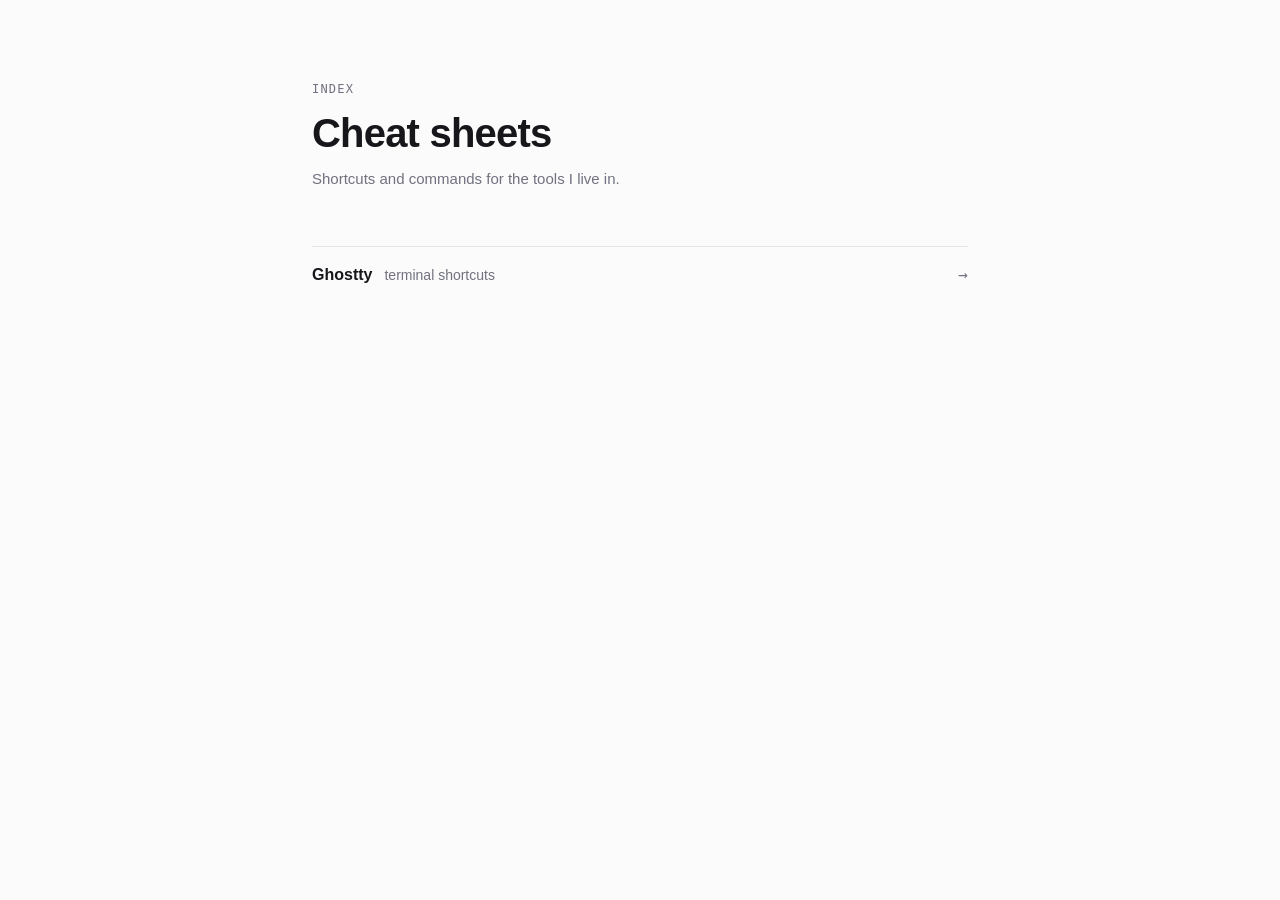
==== index.html @ f6c03f24 "initial commit" ====
<!doctype html>
<html lang="en">
  <head>
    <meta charset="utf-8" />
    <meta name="viewport" content="width=device-width, initial-scale=1" />
    <title>Cheat sheets</title>
    <meta name="description" content="Personal cheat sheets for tools I use." />
    <link
      rel="icon"
      href="data:image/svg+xml,%3Csvg%20xmlns='http://www.w3.org/2000/svg'%20viewBox='0%200%20100%20100'%3E%3Ctext%20y='.9em'%20font-size='90'%3E%E2%8C%A8%3C/text%3E%3C/svg%3E"
    />
    <link rel="stylesheet" href="assets/style.css" />
  </head>
  <body>
    <header class="masthead">
      <p class="eyebrow">Index</p>
      <h1>Cheat sheets</h1>
      <p class="lede">Shortcuts and commands for the tools I live in.</p>
    </header>

    <main>
      <ul class="sheets">
        <!-- Add a sheet: copy one <li>. -->
        <li>
          <a href="ghostty.html">
            <span class="name">Ghostty</span>
            <span class="desc">terminal shortcuts</span>
            <span class="arrow">→</span>
          </a>
        </li>
      </ul>
    </main>
  </body>
</html>
---- assets/style.css ----
/* ---------------------------------------------------------------------------
   cheatsheets — shared stylesheet
   One column, hairline rules, monospaced key chips. No JS, no dependencies.
   Tweak the custom properties below and every sheet follows.
   --------------------------------------------------------------------------- */

:root {
  color-scheme: light dark;

  --font-sans: -apple-system, BlinkMacSystemFont, "Segoe UI", Roboto, Helvetica,
    Arial, sans-serif;
  --font-mono: ui-monospace, SFMono-Regular, "SF Mono", Menlo, Consolas,
    monospace;

  --bg: #fbfbfc;
  --text: #17171b;
  --muted: #71717f;
  --line: rgba(20, 20, 30, 0.09);
  --hover: rgba(20, 20, 30, 0.03);
  --accent: #6c4ff6;

  --kbd-bg: #fff;
  --kbd-line: rgba(20, 20, 30, 0.15);
  --kbd-shadow: 0 1px 0 rgba(20, 20, 30, 0.05);

  --measure: 44rem;
}

@media (prefers-color-scheme: dark) {
  :root {
    --bg: #0e0e11;
    --text: #ededf2;
    --muted: #9797a4;
    --line: rgba(255, 255, 255, 0.1);
    --hover: rgba(255, 255, 255, 0.035);
    --accent: #a996ff;

    --kbd-bg: #1c1c21;
    --kbd-line: rgba(255, 255, 255, 0.14);
    --kbd-shadow: 0 1px 0 rgba(0, 0, 0, 0.35);
  }
}

*,
*::before,
*::after {
  box-sizing: border-box;
}

body {
  margin: 0 auto;
  max-width: var(--measure);
  padding: clamp(2.5rem, 7vw, 5rem) 1.5rem 4rem;
  background: var(--bg);
  color: var(--text);
  font-family: var(--font-sans);
  font-size: 1rem;
  line-height: 1.55;
  -webkit-font-smoothing: antialiased;
  text-rendering: optimizeLegibility;
}

a {
  color: inherit;
  text-decoration-color: var(--line);
  text-underline-offset: 0.2em;
  transition: color 0.15s ease, text-decoration-color 0.15s ease;
}

a:hover {
  color: var(--accent);
  text-decoration-color: currentColor;
}

:focus-visible {
  outline: 2px solid var(--accent);
  outline-offset: 3px;
  border-radius: 3px;
}

/* --- masthead ------------------------------------------------------------ */

.masthead {
  margin-bottom: clamp(2.5rem, 6vw, 3.5rem);
}

.eyebrow {
  margin: 0 0 0.75rem;
  color: var(--muted);
  font-family: var(--font-mono);
  font-size: 0.75rem;
  letter-spacing: 0.1em;
  text-transform: uppercase;
}

.masthead h1 {
  margin: 0;
  font-size: clamp(2rem, 6vw, 2.5rem);
  font-weight: 650;
  letter-spacing: -0.02em;
  line-height: 1.1;
}

.lede {
  margin: 0.75rem 0 0;
  max-width: 34rem;
  color: var(--muted);
  font-size: 0.9375rem;
}

/* --- sections ------------------------------------------------------------ */

section + section {
  margin-top: clamp(2.25rem, 5vw, 3rem);
}

section > h2 {
  margin: 0 0 0.625rem;
  color: var(--muted);
  font-size: 0.8125rem;
  font-weight: 600;
  letter-spacing: 0.09em;
  text-transform: uppercase;
}

/* --- shortcut tables ----------------------------------------------------- */
/* One <tr> per shortcut. The hairline above the first row doubles as the
   underline for the section label, so sections stay visually anchored. */

.shortcuts {
  width: 100%;
  border-collapse: collapse;
}

.shortcuts caption,
.visually-hidden {
  position: absolute;
  width: 1px;
  height: 1px;
  margin: -1px;
  padding: 0;
  overflow: hidden;
  clip: rect(0 0 0 0);
  white-space: nowrap;
  border: 0;
}

.shortcuts td {
  padding: 0.7rem 0;
  border-top: 1px solid var(--line);
  vertical-align: baseline;
}

.shortcuts tr:hover td {
  background: var(--hover);
}

.shortcuts .action {
  padding-right: 1.5rem;
}

.shortcuts .note {
  display: block;
  color: var(--muted);
  font-size: 0.8125rem;
}

.shortcuts .keys {
  width: 1%;
  color: var(--muted);
  font-family: var(--font-mono);
  font-size: 0.8125rem;
  text-align: right;
  white-space: nowrap;
}

kbd {
  display: inline-block;
  min-width: 1.9em;
  padding: 0.2em 0.45em;
  border: 1px solid var(--kbd-line);
  border-radius: 6px;
  background: var(--kbd-bg);
  box-shadow: var(--kbd-shadow);
  color: var(--text);
  font-family: var(--font-mono);
  font-size: 0.8125rem;
  line-height: 1.45;
  text-align: center;
}

/* Chips packed tight — "any one of these keys", e.g. the arrow cluster. */
.keygroup {
  display: inline-flex;
  gap: 0.25rem;
}

/* --- index -------------------------------------------------------------- */

.sheets {
  margin: 0;
  padding: 0;
  list-style: none;
}

.sheets li {
  border-top: 1px solid var(--line);
}

.sheets a {
  display: flex;
  align-items: baseline;
  gap: 0.75rem;
  padding: 1rem 0;
  text-decoration: none;
}

.sheets a:hover {
  color: inherit;
}

.sheets .name {
  font-weight: 550;
}

.sheets a:hover .name {
  color: var(--accent);
}

.sheets .desc {
  color: var(--muted);
  font-size: 0.875rem;
}

.sheets .arrow {
  margin-left: auto;
  color: var(--muted);
  font-family: var(--font-mono);
}

/* --- footer -------------------------------------------------------------- */

footer {
  margin-top: clamp(3rem, 8vw, 4.5rem);
  padding-top: 1.25rem;
  border-top: 1px solid var(--line);
  color: var(--muted);
  font-size: 0.8125rem;
}

footer p {
  margin: 0 0 0.4rem;
}

/* --- narrow screens ------------------------------------------------------ */

@media (max-width: 34rem) {
  .shortcuts tr {
    display: grid;
    gap: 0.4rem;
    padding: 0.8rem 0;
    border-top: 1px solid var(--line);
  }

  .shortcuts td {
    padding: 0;
    border-top: 0;
  }

  .shortcuts .keys {
    width: auto;
    text-align: left;
    white-space: normal;
  }
}

/* --- print --------------------------------------------------------------- */

@media print {
  :root {
    --bg: #fff;
    --text: #000;
    --muted: #444;
    --line: rgba(0, 0, 0, 0.25);
    --hover: transparent;
    --kbd-bg: #fff;
    --kbd-line: rgba(0, 0, 0, 0.4);
    --kbd-shadow: none;
  }

  body {
    max-width: none;
    padding: 0;
  }

  section {
    break-inside: avoid;
  }
}
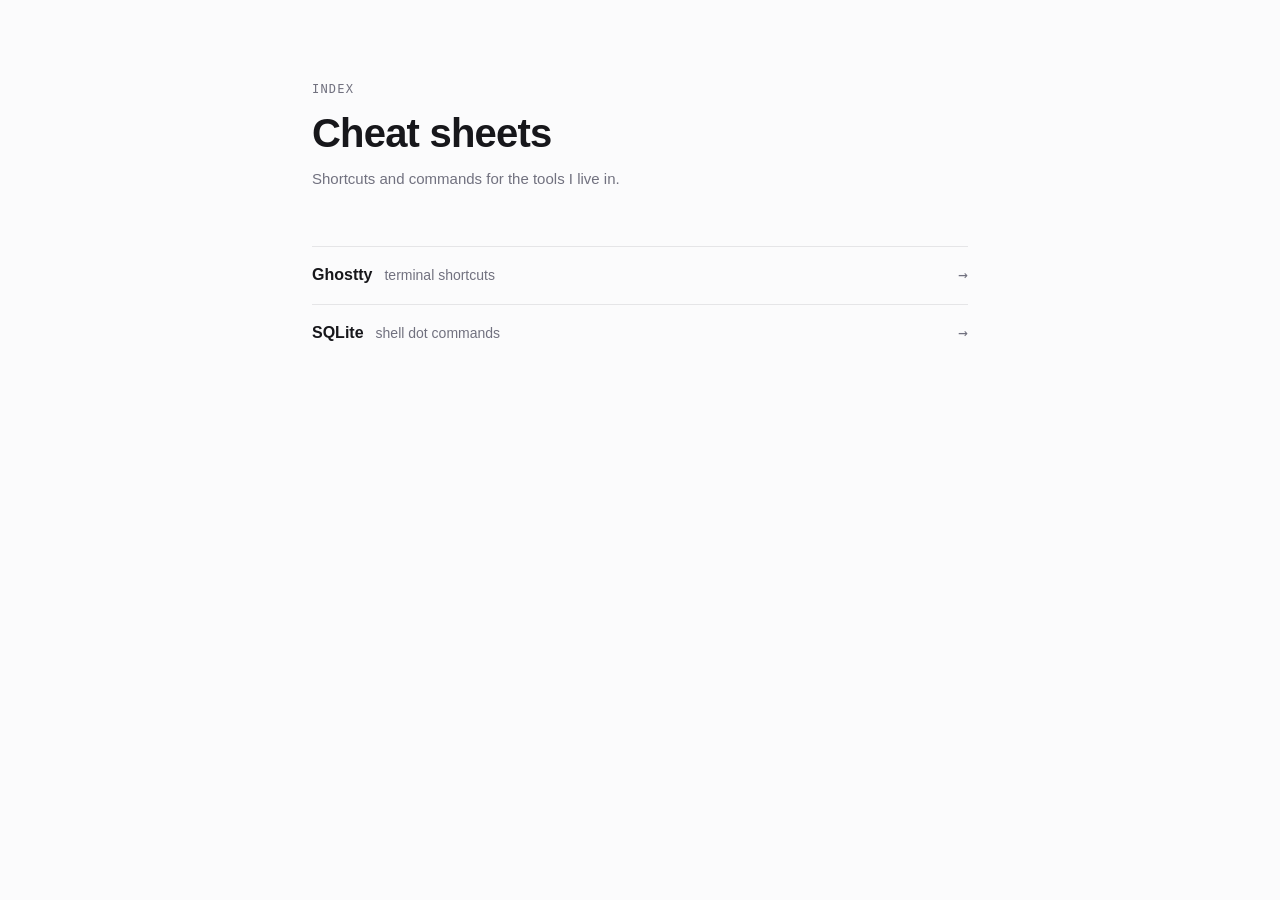
==== commit e7e36ea0: "Add SQLite cheat sheet with schema dot commands" ====
--- a/index.html
+++ b/index.html
@@ -28,6 +28,13 @@
             <span class="arrow">→</span>
           </a>
         </li>
+        <li>
+          <a href="sqlite.html">
+            <span class="name">SQLite</span>
+            <span class="desc">shell dot commands</span>
+            <span class="arrow">→</span>
+          </a>
+        </li>
       </ul>
     </main>
   </body>
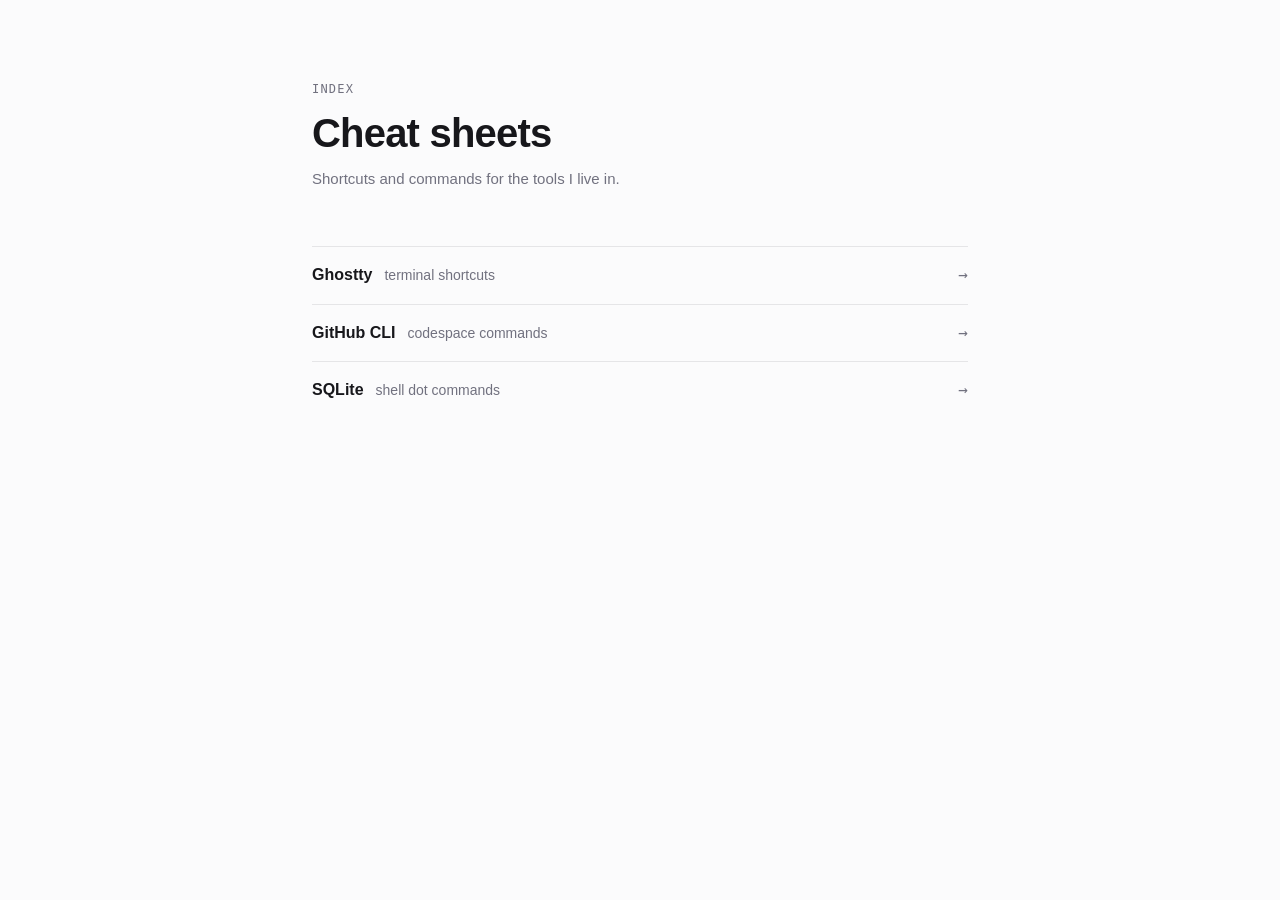
==== commit 9020b367: "Add GitHub CLI cheat sheet with codespace commands" ====
--- a/index.html
+++ b/index.html
@@ -29,6 +29,13 @@
           </a>
         </li>
         <li>
+          <a href="gh.html">
+            <span class="name">GitHub CLI</span>
+            <span class="desc">codespace commands</span>
+            <span class="arrow">→</span>
+          </a>
+        </li>
+        <li>
           <a href="sqlite.html">
             <span class="name">SQLite</span>
             <span class="desc">shell dot commands</span>
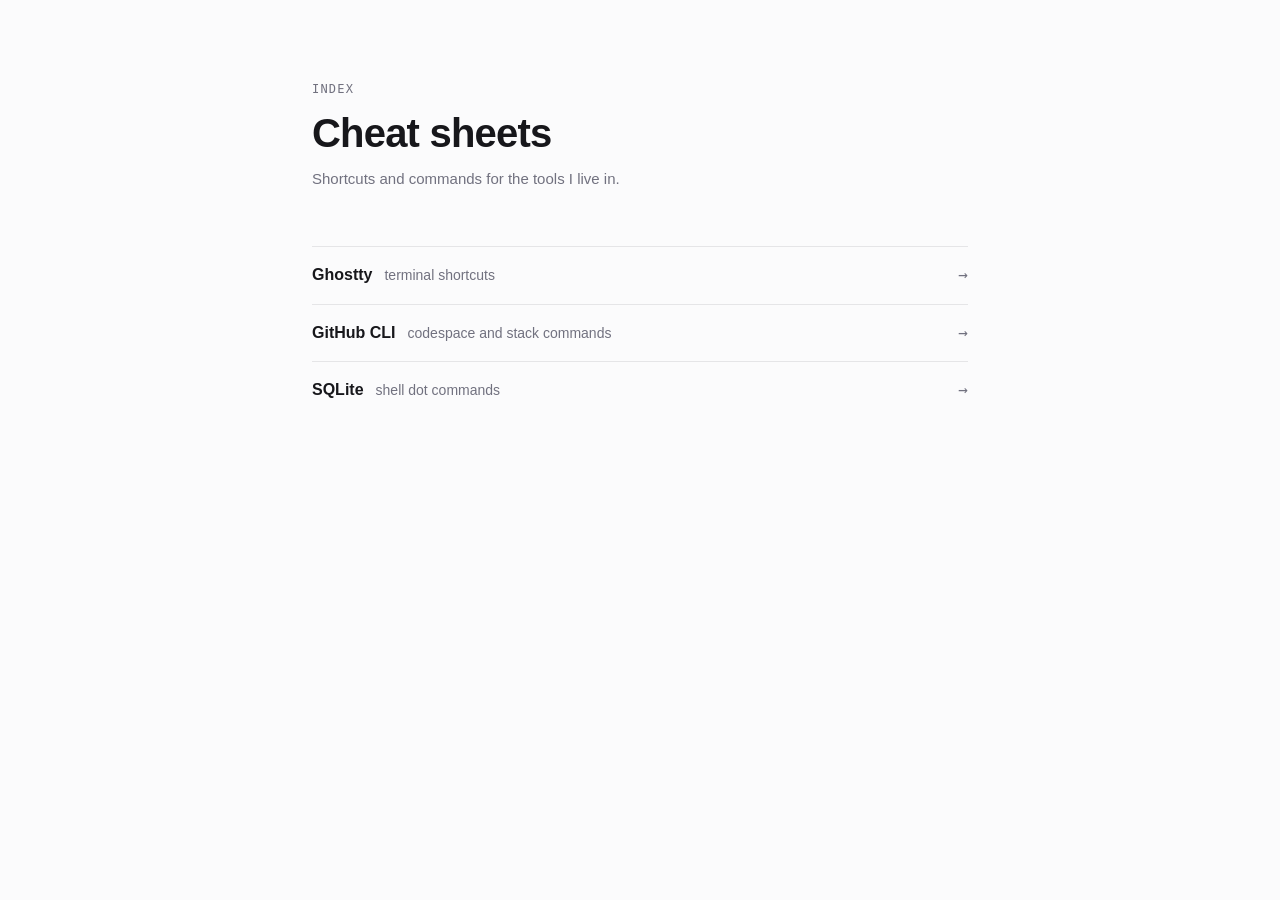
==== commit 445a059b: "Adiciona comandos do gh stack ao cheat sheet do GitHub CLI" ====
--- a/index.html
+++ b/index.html
@@ -31,7 +31,7 @@
         <li>
           <a href="gh.html">
             <span class="name">GitHub CLI</span>
-            <span class="desc">codespace commands</span>
+            <span class="desc">codespace and stack commands</span>
             <span class="arrow">→</span>
           </a>
         </li>
